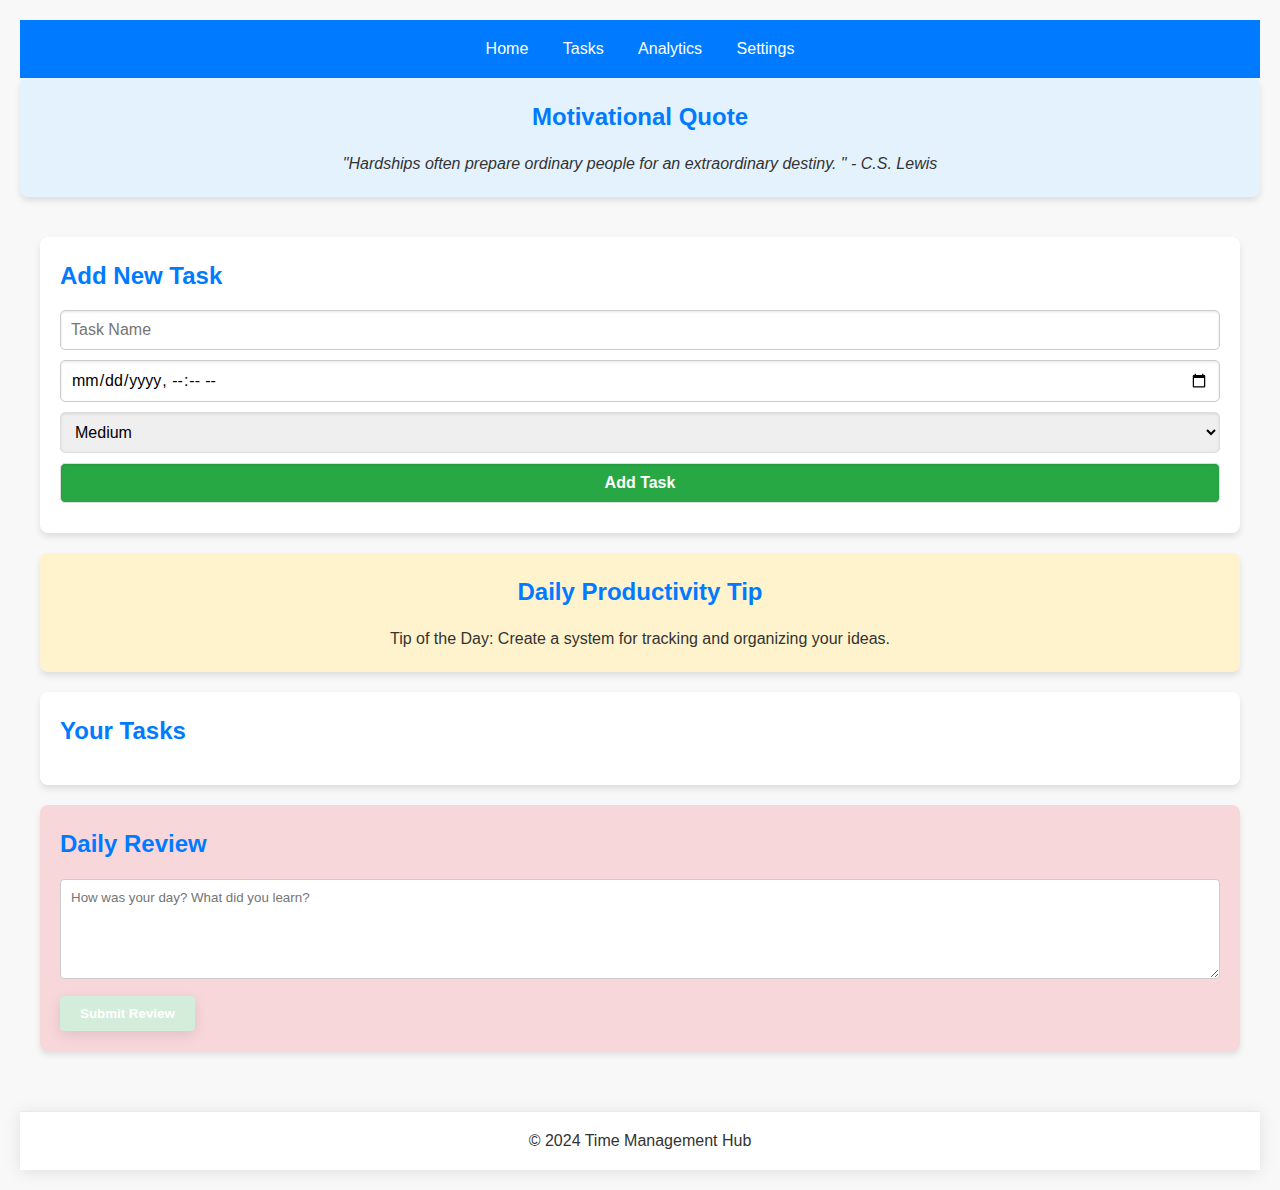
==== tasks.html @ 4427111e "Add files via upload" ====
<!DOCTYPE html>
<html lang="en">
<head>
    <meta charset="UTF-8">
    <meta http-equiv="X-UA-Compatible" content="IE=edge">
    <meta name="viewport" content="width=device-width, initial-scale=1.0">
    
    <title>Task Management - Time Management Hub</title>
    <link rel="stylesheet" href="styles.css">
    <script src="tasks.js" defer></script>
</head>
<body>
    <header>
        <nav>
            <div class="hamburger-menu">&#9776;</div>
            <div class="nav-links">
                <div class="nav-close">&times;</div>
                <a href="index.html">Home</a>
                <a href="tasks.html">Tasks</a>
                <a href="analytics.html">Analytics</a>
                <a href="settings.html">Settings</a>
            </div>
        </nav>
    </header>
    <section class="motivational-quote">
        <h2>Motivational Quote</h2>
        <blockquote id="motivational-quote">Loading quote...</blockquote>
    </section>
    <main class="task-management">
        <section class="task-input">
            <h2>Add New Task</h2>
            <form id="task-form">
                <input type="text" id="task-name" placeholder="Task Name" required>
                <input type="datetime-local" id="task-deadline" required>
                <select id="task-priority">
                    <option value="High">High</option>
                    <option value="Medium" selected>Medium</option>
                    <option value="Low">Low</option>
                </select>
                <button type="submit">Add Task</button>
            </form>
        </section>
        <section class="daily-tips">
            <h2>Daily Productivity Tip</h2>
            <p id="productivity-tip">Loading tip...</p>
        </section>
        <section class="task-list">
            <h2>Your Tasks</h2>
            <ul id="tasks">
                <!-- Tasks will be added here dynamically -->
            </ul>
        </section>
        <section class="daily-review">
            <h2>Daily Review</h2>
            <form id="daily-review-form">
                <textarea id="daily-review-text" placeholder="How was your day? What did you learn?"></textarea>
                <button type="submit">Submit Review</button>
            </form>
        </section>
    </main>
    <footer>
        <p>&copy; 2024 Time Management Hub</p>
    </footer>
</body>
</html>
---- styles.css ----
/* General Resets */
* {
    margin: 0;
    padding: 0;
    box-sizing: border-box;
    font-family: 'Poppins', sans-serif;
}

body {
    line-height: 1.6;
    color: #333;
    background-color: #f8f8f8;
    padding: 20px;
    font-size: 16px;
}

a {
    text-decoration: none;
    color: #007bff;
}

/* Header and Navigation */

/* Hero Section */
.hero {
    text-align: center;
    padding: 2rem;
    background: #007bff;
    /* Fallback for older browsers */
    background: -webkit-linear-gradient(to right, #0062E6, #33AEFF);
    /* Chrome 10-25, Safari 5.1-6 */
    background: linear-gradient(to right, #0062E6, #33AEFF);
    /* W3C, IE 10+/ Edge, Firefox 16+, Chrome 26+, Opera 12+, Safari 7+ */
    color: #fff;
    border-radius: 10px;
    margin-bottom: 20px;
    box-shadow: 0 5px 20px rgba(0, 0, 0, 0.2);
    transform: translateY(-3px);
    transition: transform 0.3s ease, box-shadow 0.3s ease;
}

.hero h1 {
    font-size: 2.5rem;
    margin-bottom: 0.5rem;
}

.hero p {
    font-size: 1rem;
    margin-bottom: 1rem;
}

.hero:hover {
    transform: translateY(-5px);
    box-shadow: 0 10px 25px rgba(0, 0, 0, 0.3);
}

/* Buttons */
button,
.cta-button {
    display: inline-block;
    padding: 10px 30px;
    background: #28a745;
    color: #fff;
    border: none;
    border-radius: 50px;
    cursor: pointer;
    transition: background 0.3s ease, transform 0.3s ease, box-shadow 0.3s ease;
    box-shadow: 0 4px 14px rgba(0, 0, 0, 0.1);
    font-weight: 600;
}

button:hover,
.cta-button:hover {
    background: #218838;
    transform: translateY(-3px);
    box-shadow: 0 6px 16px rgba(0, 0, 0, 0.2);
}

/* Main Section */
main {
    margin: 20px 0;
}

section {
    background: #fff;
    padding: 20px;
    border-radius: 8px;
    box-shadow: 0 4px 6px rgba(0, 0, 0, 0.1);
    margin-bottom: 20px;
    transition: transform 0.3s ease, box-shadow 0.3s ease;
}

section:hover {
    transform: translateY(-3px);
    box-shadow: 0 6px 16px rgba(0, 0, 0, 0.2);
}

section h2 {
    margin-bottom: 15px;
    color: #007bff;
    font-size: 1.5rem;
}

/* Task Management */
.task-input input,
.task-input select,
.task-input button {
    width: 100%;
    padding: 10px;
    margin-bottom: 10px;
    border: 1px solid #ddd;
    border-radius: 5px;
    box-shadow: inset 0 1px 3px rgba(0, 0, 0, 0.1);
    transition: border-color 0.3s ease;
    font-size: 1rem;
}

.task-input input:focus,
.task-input select:focus {
    border-color: #007bff;
    outline: none;
}

.task-list ul {
    list-style: none;
}

.task-list li {
    background: #e9ecef;
    padding: 10px;
    margin-bottom: 5px;
    display: flex;
    justify-content: space-between;
    align-items: center;
    border-radius: 5px;
    transition: background 0.3s ease, transform 0.3s ease;
    cursor: pointer;
}

.task-list li:hover {
    background: #dde5f0;
    transform: translateY(-2px);
}

/* Analytics & Reports */
.analytics-reports>section {
    margin-bottom: 20px;
}

/* Footer */
footer {
    text-align: center;
    padding: 1rem;
    background: #fff;
    color: #333;
    border-top: 1px solid #eaeaea;
    box-shadow: 0 2px 15px rgba(0, 0, 0, 0.1);
}

/* Productivity Tips Styling */
.productivity-tips {
    background-color: #dff0d8;
    /* Light green background for a positive vibe */
    color: #3c763d;
    /* Dark green text for readability */
    padding: 1rem;
    margin: 1rem 0;
    border-left: 4px solid #3c763d;
    /* Adds a nice accent to the section */
    box-shadow: 0 0 10px rgba(0, 0, 0, 0.1);
    /* Consistent with other sections */
}

.productivity-tips h2 {
    margin-bottom: 0.5rem;
}

.container {
    max-width: 1200px;
    margin: auto;
    padding: 0 20px;
}

/* Base Styles for Navbar */
header {
    background: #007bff;
    color: #fff;
    padding: 1rem 0;
    position: sticky;
    top: 0;
    z-index: 1000;
}

header {
    background: #007bff;
    color: #fff;
    padding: 1rem 0;
    position: sticky;
    top: 0;
    z-index: 1000;
}

nav {
    display: flex;
    justify-content: center;
    align-items: center;
    padding: 0 20px;
}

nav a {
    color: #fff;
    padding: 10px 15px;
    text-decoration: none;
    transition: background-color 0.3s;
}

nav a:hover {
    background-color: rgba(255, 255, 255, 0.3);
}

/* Hamburger menu styles */
.hamburger-menu {
    display: none;
    font-size: 2rem;
    cursor: pointer;
}

/* Close button - hide in desktop view */
.nav-close {
    display: none;
    font-size: 2rem;
    cursor: pointer;
    padding: 0 20px;
}

/* Mobile view */
@media screen and (max-width: 768px) {
    .hamburger-menu {
        display: block;
    }

    .nav-links {
        position: fixed;
        right: -100%;
        top: 0;
        flex-direction: column;
        background: #007bff;
        height: 100vh;
        width: 250px;
        text-align: left;
        padding: 20px;
        transition: right 0.3s;
        z-index: 1500; /* Ensure it's above other content */
    }

    .nav-links.active {
        right: 0;
    }

    .nav-links a {
        display: block;
        padding: 20px;
        margin: 0;
        border-bottom: 1px solid rgba(255, 255, 255, 0.3);
        font-size: 1.2rem; /* Increase font size for better readability */
    }

    .nav-close {
        display: block; /* Show the close button in mobile view */
        text-align: right;
        margin-bottom: 20px;
    }
}

/* Responsive layout for smaller screens */
@media only screen and (max-width: 768px) {

    .container {
        padding: 0 10px;
    }
}

h1,
h2,
h3 {
    margin-bottom: 0.5rem;
}

@media only screen and (max-width: 768px) {
    h1 {
        font-size: 2rem;
    }

    h2 {
        font-size: 1.5rem;
    }

    p,
    li {
        font-size: 0.9rem;
    }
}

input[type="text"],
input[type="datetime-local"],
select {
    width: 100%;
    padding: 10px;
    margin-bottom: 10px;
    border: 1px solid #ccc;
    border-radius: 5px;
}

input[type="submit"],
input[type="button"] {
    width: 100%;
    /* Button styles */
}

.task-list li {
    background-color: #e9ecef;
    padding: 10px;
    margin-bottom: 5px;
    border-radius: 5px;
    display: flex;
    justify-content: space-between;
    align-items: center;
    flex-wrap: wrap;
    /* Ensure items wrap on smaller screens */
}

/* Custom Checkbox Styles */
input[type="checkbox"] {
    width: 25px;
    /* Larger width for easier interaction */
    height: 25px;
    /* Larger height for easier interaction */
    cursor: pointer;
    /* Indicate clickable area */
    margin-right: 10px;
    /* Space out from the task label */
}

/* Increase hit area for checkbox (optional, for better UX) */
input[type="checkbox"]+label {
    padding: 10px;
    display: block;
}

/* Style for checked state (optional, for custom appearance) */
input[type="checkbox"]:checked {
    background-color: #007bff;
    /* or your preferred color */
}

/* Motivational Quote Section */
.motivational-quote {
    background-color: #e3f2fd;
    padding: 20px;
    margin-bottom: 20px;
    text-align: center;
    border-radius: 8px;
}

.motivational-quote blockquote {
    font-style: italic;
    color: #333;
}

/* Daily Productivity Tips Section */
.daily-tips {
    background-color: #fff3cd;
    padding: 20px;
    margin-bottom: 20px;
    text-align: center;
    border-radius: 8px;
}

/* Daily Review Section */
.daily-review {
    background-color: #f8d7da;
    padding: 20px;
    margin-bottom: 20px;
    border-radius: 8px;
}

.daily-review textarea {
    width: 100%;
    height: 100px;
    padding: 10px;
    margin-bottom: 10px;
    border-radius: 4px;
    border: 1px solid #ccc;
}

.daily-review button {
    padding: 10px 20px;
    background-color: #d4edda;
    border: none;
    border-radius: 4px;
    cursor: pointer;
}

.daily-review button:hover {
    background-color: #c3e6cb;
}

/* Analytics Reviews Overview Section */
.daily-reviews-overview {
    background-color: #d1ecf1;
    padding: 20px;
    margin-bottom: 20px;
    border-radius: 8px;
}

/* Recommendations Section */
.recommendations {
    background-color: #fefefe;
    padding: 20px;
    margin-bottom: 20px;
    border-radius: 8px;
}

/* General List Styling */
ul {
    list-style-type: none;
    padding: 0;
}

li {
    background-color: #fff;
    margin-bottom: 10px;
    padding: 10px;
    border-radius: 4px;
    box-shadow: 0 2px 4px rgba(0, 0, 0, 0.1);
}

/* Settings Page Styles */
.settings .clear-data {
    background-color: #f2f2f2;
    padding: 20px;
    margin-bottom: 20px;
    border-radius: 8px;
}

.settings button {
    display: block;
    width: 100%;
    padding: 10px;
    margin-bottom: 10px;
    background-color: #dc3545;
    color: #fff;
    border: none;
    border-radius: 4px;
    cursor: pointer;
}

.settings button:hover {
    background-color: #c82333;
}

main {
    padding: 20px;
}

.feature {
    background-color: #fff;
    padding: 20px;
    margin-bottom: 20px;
    border-radius: 8px;
    box-shadow: 0 2px 4px rgba(0, 0, 0, 0.1);
}

.feature h2 {
    color: #007bff;
}

.feature p {
    margin-top: 10px;
}

.feature a {
    color: #007bff;
    text-decoration: underline;
}

/* About Creator Section */
.about-creator {
    background-color: #eef2f7;
    padding: 20px;
    margin: 20px 0;
    border-radius: 8px;
    text-align: center;
}

@media (max-width: 768px) {
    nav {
        flex-direction: column;
    }

    .hero {
        padding: 2rem 1rem;
    }

    .cta-button {
        width: 100%;
        padding: 10px;
    }

    .feature,
    .about-creator {
        padding: 20px 10px;
    }
}
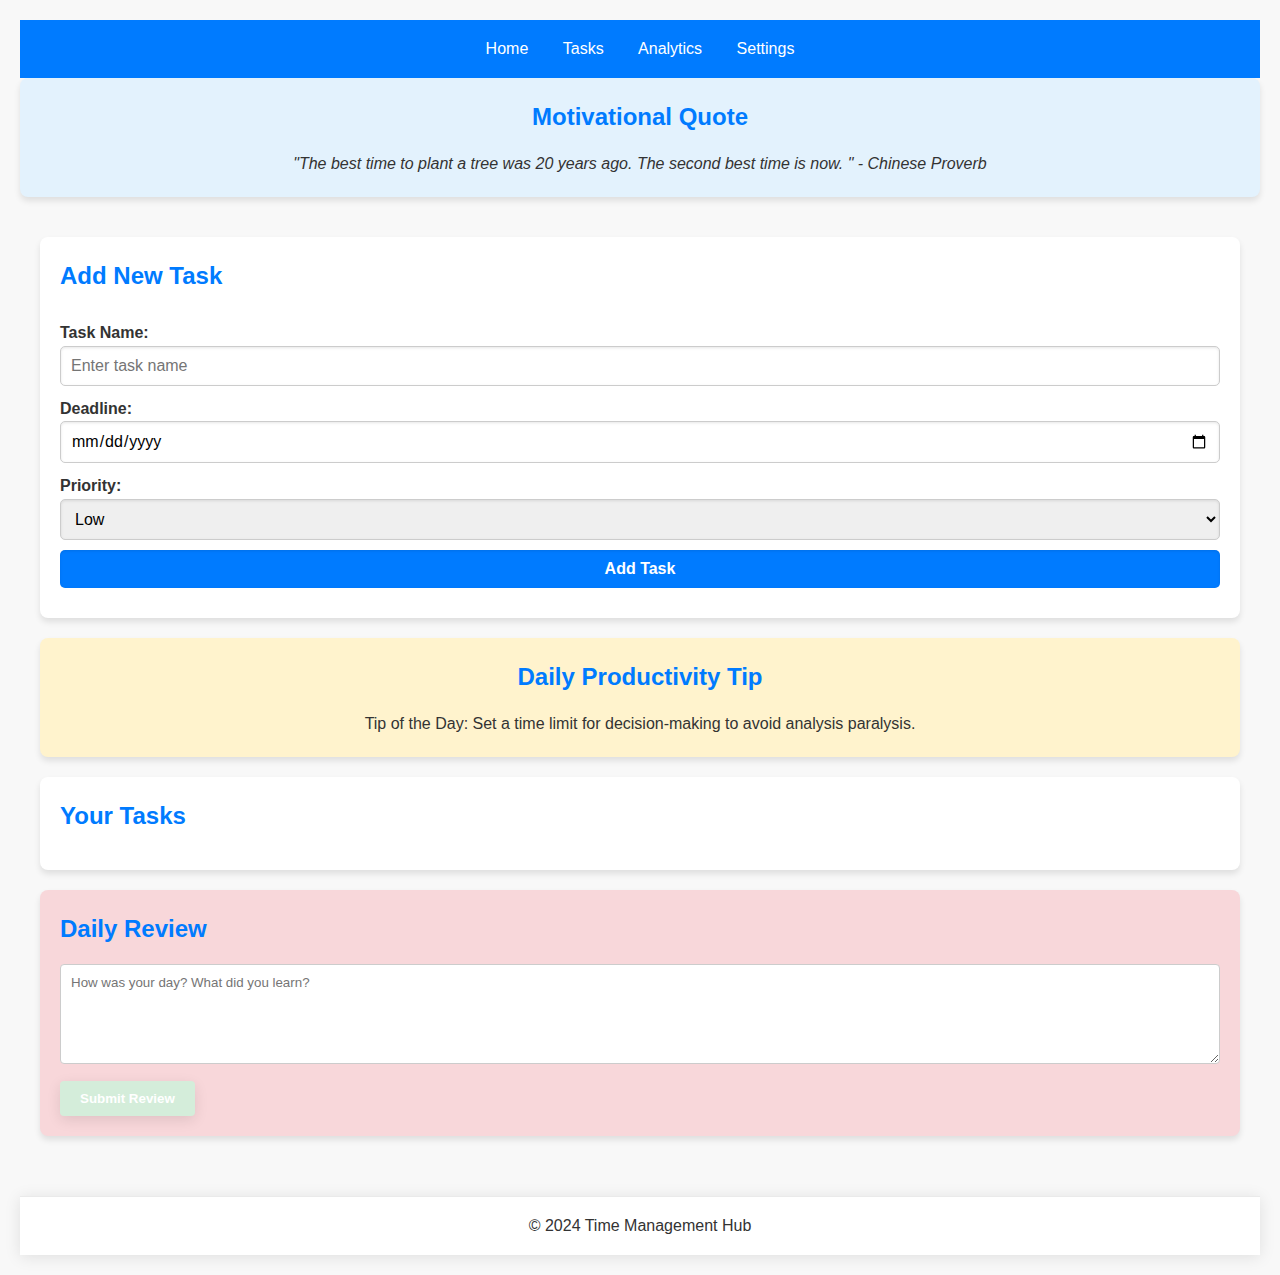
==== commit 5ffdaa83: "Update tasks.html" ====
--- a/tasks.html
+++ b/tasks.html
@@ -30,13 +30,19 @@
         <section class="task-input">
             <h2>Add New Task</h2>
             <form id="task-form">
-                <input type="text" id="task-name" placeholder="Task Name" required>
-                <input type="datetime-local" id="task-deadline" required>
-                <select id="task-priority">
-                    <option value="High">High</option>
-                    <option value="Medium" selected>Medium</option>
-                    <option value="Low">Low</option>
+                <label for="taskName">Task Name:</label>
+                <input type="text" id="taskName" placeholder="Enter task name">
+                
+                <label for="deadline">Deadline:</label>
+                <input type="date" id="deadline">
+                
+                <label for="priority">Priority:</label>
+                <select id="priority">
+                    <option value="low">Low</option>
+                    <option value="medium">Medium</option>
+                    <option value="high">High</option>
                 </select>
+                
                 <button type="submit">Add Task</button>
             </form>
         </section>
--- a/styles.css
+++ b/styles.css
@@ -511,4 +511,38 @@
     .about-creator {
         padding: 20px 10px;
     }
-}+}
+
+.task-input {
+    display: flex;
+    flex-direction: column;
+    gap: 10px;
+    margin-bottom: 20px;
+}
+
+.task-input label {
+    font-weight: bold;
+}
+
+.task-input input[type="text"],
+.task-input input[type="date"],
+.task-input select {
+    width: 100%;
+    padding: 10px;
+    border: 1px solid #ccc;
+    border-radius: 5px;
+}
+
+.task-input button {
+    background-color: #007bff;
+    color: #fff;
+    border: none;
+    padding: 10px 20px;
+    border-radius: 5px;
+    cursor: pointer;
+    transition: background-color 0.3s;
+}
+
+.task-input button:hover {
+    background-color: #0056b3;
+}
